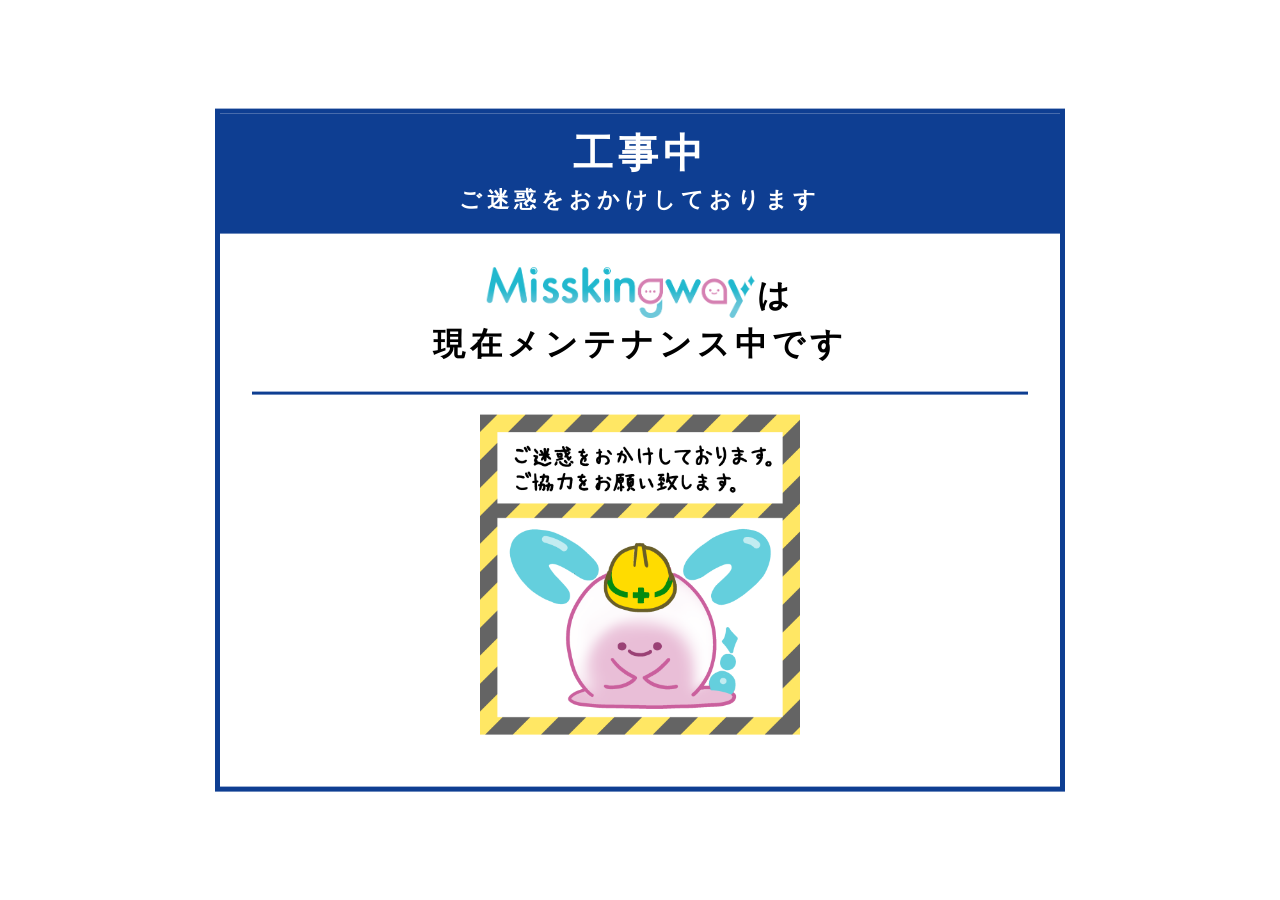
==== maintenance-embedded/index.html @ 889b87a6 "Rename embedded.html to maintenance-embedded/index.html" ====
<!DOCTYPE html>
<html lang="ja">

<head>
	<meta charset="UTF-8">
	<title>Misskingwayはメンテナンス中です</title>
	<meta name="viewport" content="width=device-width, initial-scale=1">
    <link rel="icon" href="https://s3.invillage-outvillage.com/misskey/fec65b18-9afc-4171-a611-79234a33d728.png" id="favicon">
	<style>
@charset "utf-8";
/* CSS Document */

html {
    font-family: "Yu Gothic medium", "Hiragino Sans", "Hiragino Kaku Gothic ProN", "sans-serif", Meiryo;
    color: #000000;
    scroll-behavior: smooth;
    box-sizing: border-box !important;
}

*,
*:before,
*:after {
    box-sizing: inherit;
}

body {
	width: 100%;
    height: auto;
    overflow: auto;
    font-size: 17px;
    position: relative;
    box-sizing: border-box;
		margin: 0 0;
		padding: 0 0;
}

article,
aside,
details,
figcaption,
figure,
footer,
header,
hgroup,
menu,
nav,
section {
    display: block;
    margin: 0 0;
    padding: 0 0;
}

header {
    padding: 0 0;
    margin: 0 0;
    font-weight: 600;
    width: 100%;
}

h1 {
    font-size: 1.5rem;
    font-weight: 600;
    margin: 1rem 0;
}

a,
a:hover {
    text-decoration: none;
}

p {
    margin-bottom: 0;
    font-size: 15px;
    line-height: 1.5rem;
}

ul {
    list-style: none;
    padding: 0 0;
    margin: 0 0;
}

table {
    width: 100%;
    padding: 0 0;
    margin: 0 0;
}

.wrap {
	width: 100vw;
	height: 100vh;
	margin: 0 0;
	position: relative;
}

.mainte {
	width: 90%;
	max-width: 850px;
	border: 5px solid #0e3e92;
	position: absolute;
	top: 50%;
	left: 50%;
	transform: translate(-50%,-50%);
}
.mainte .gomeiwaku {
	text-align: center;
	background: #0e3e92;
	color: #fff;
	letter-spacing: 5px;
	font-size: 2.5rem;
	margin: 0 0;
	padding: 20px 0;
	font-weight: 900;
	line-height: 1;
}
.mainte .gomeiwaku span {
	font-size: 1.4rem;
}
.mainte .mainte_text {
	text-align: center;
	display: table;
	margin: 0 auto;
	letter-spacing: 5px;
	width: 100%;
	padding: 2rem;
}
.mainte .mainte_text p {
	font-size: 2rem;
	line-height: 1.5;
	font-weight: 900;
	margin: 0 auto;
	padding-bottom: 1.5rem;
	border-bottom: 3px solid #0e3e92;
}
.mainte img {
	width: 17rem;
	height: auto;
	display: inline-block;
	vertical-align: bottom;
}

.mainte .mainte_text .error_lepo {
	text-align: center;
}
.mainte .mainte_text .error_lepo img {
	width: 320px;
	margin: 20px auto;
}
.mainte .mainte_text .error_lepo p {
	font-size: 1.2rem;
	border-bottom: 0;
}

@media screen and (max-width: 600px){
	.mainte {
		width: 90%;
		max-width: unset;
	}
	.mainte .gomeiwaku {
		font-size: 1.6rem;
	}
	.mainte .gomeiwaku span {
		font-size: 1.2rem;
	}
	.mainte .mainte_text {
    padding: 2rem 0.8rem;
	}
	.mainte .mainte_text p {
		font-size: 1.5rem;
    letter-spacing: 3px;
	}
	.mainte img {
		width: 13rem;
		height: auto;
		display: inline-block;
		vertical-align: bottom;
	}
	
	.error_lepo {
		text-align: center;
	}
	.error_lepo img {
    	width: 180px;
    	margin: 19px auto;
	}	
	
}
    </style>
</head>

<body>
	<header></header>
	<div class="wrap">
		<div class="mainte">
			<h2 class="gomeiwaku">工事中<br><span>ご迷惑をおかけしております</span></h2>
			<div class="mainte_text">
				<p><a href="https://invillage-outvillage.com/">
					<img
						src="[data-uri]%3D%3D"
						alt="Misskingway"></a>は<br>現在メンテナンス中です</p>
				<div class="error_lepo">
					<img
						src="[data-uri]"
						alt="「ご迷惑をおかけしております。ご協力をお願い致します。」" title="メンテ中だよ">
				</div>				
			</div>
		</div>
	</div>
</body>
</html>
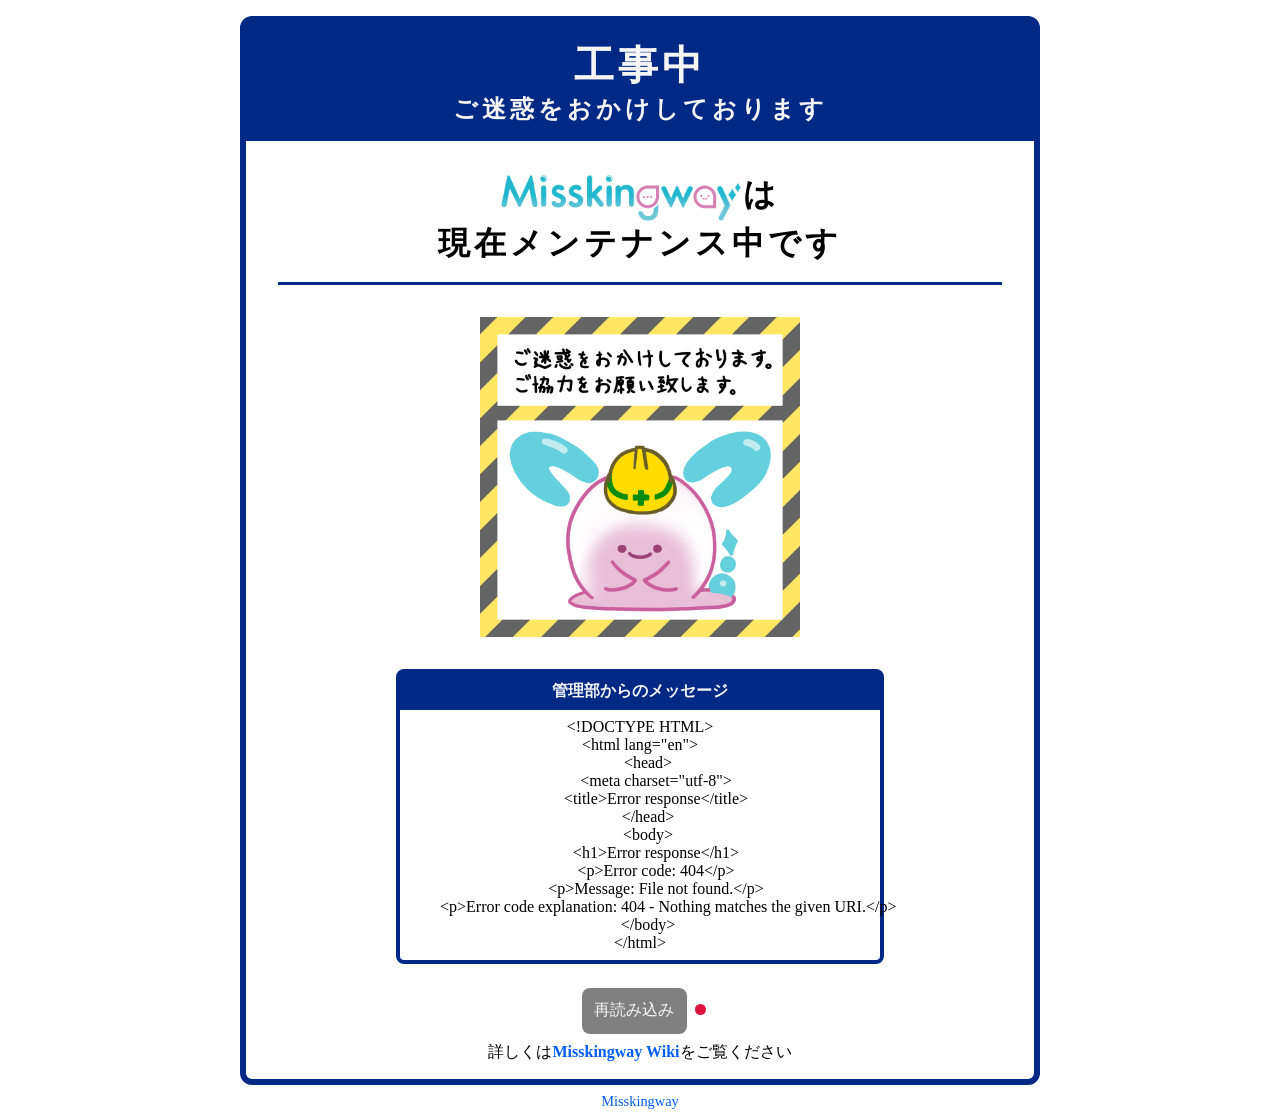
==== commit c445f04c: "デザインを刷新+新機能追加 ステータスチェッカー+メッセージ表示" ====
--- a/maintenance-embedded/index.html
+++ b/maintenance-embedded/index.html
@@ -1,210 +1,225 @@
-<!DOCTYPE html>
-<html lang="ja">
-
-<head>
-	<meta charset="UTF-8">
-	<title>Misskingwayはメンテナンス中です</title>
-	<meta name="viewport" content="width=device-width, initial-scale=1">
-    <link rel="icon" href="https://s3.invillage-outvillage.com/misskey/fec65b18-9afc-4171-a611-79234a33d728.png" id="favicon">
-	<style>
+<!DOCTYPE html><html lang="ja">
+<head><meta charset="UTF-8"><title>メンテナンス中 - Misskingway</title><meta name="description" content="Misskingwayはメンテナンス中です。終了までしばらくお待ち下さい。" /><meta name="viewport" content="width=device-width, initial-scale=1" /><link rel="icon" href="https://s3.invillage-outvillage.com/misskey/fec65b18-9afc-4171-a611-79234a33d728.png" id="favicon" />
+<style>
 @charset "utf-8";
-/* CSS Document */
-
-html {
-    font-family: "Yu Gothic medium", "Hiragino Sans", "Hiragino Kaku Gothic ProN", "sans-serif", Meiryo;
-    color: #000000;
-    scroll-behavior: smooth;
-    box-sizing: border-box !important;
-}
-
-*,
-*:before,
-*:after {
-    box-sizing: inherit;
-}
-
-body {
-	width: 100%;
+
+/* Global tags and classes */
+:root {
+    --mw-dark-blue: oklch(30% 0.20 240deg);
+    --mw-link-blue: oklch(50% 0.3 240deg);
+    --mw-light-blue: oklch(80% 0.3 240deg);
+    --mw-font-family: "Yu Gothic medium", "Hiragino Sans", "Hiragino Kaku Gothic ProN", "sans-serif", Meiryo;
+    font-family: var(--mw-font-family);
+}
+
+* {
+    margin: 0;
+}
+
+html, body {
+    height: 100%;
+}
+
+img {
+    max-width: 100%;
     height: auto;
-    overflow: auto;
-    font-size: 17px;
-    position: relative;
-    box-sizing: border-box;
-		margin: 0 0;
-		padding: 0 0;
-}
-
-article,
-aside,
-details,
-figcaption,
-figure,
-footer,
-header,
-hgroup,
-menu,
-nav,
-section {
+    vertical-align: middle;
+}
+
+a {
+    color: var(--mw-link-blue);
+    text-decoration: none;
+}
+
+a > img:hover {
+    filter: brightness(1.1);
+}
+
+a:hover {
+    color: var(--mw-light-blue)
+}
+
+.block {
     display: block;
-    margin: 0 0;
-    padding: 0 0;
-}
-
-header {
-    padding: 0 0;
-    margin: 0 0;
+}
+
+.inline-block {
+    display: inline-block;
+}
+
+.text-xl {
+    font-size: 2.5rem;
+}
+
+.text-large {
+    font-size: 1.5rem
+}
+
+.text-bold {
     font-weight: 600;
-    width: 100%;
-}
-
-h1 {
-    font-size: 1.5rem;
-    font-weight: 600;
-    margin: 1rem 0;
-}
-
-a,
-a:hover {
-    text-decoration: none;
-}
-
-p {
-    margin-bottom: 0;
-    font-size: 15px;
-    line-height: 1.5rem;
-}
-
-ul {
-    list-style: none;
-    padding: 0 0;
-    margin: 0 0;
-}
-
-table {
-    width: 100%;
-    padding: 0 0;
-    margin: 0 0;
-}
-
-.wrap {
-	width: 100vw;
-	height: 100vh;
-	margin: 0 0;
-	position: relative;
-}
-
-.mainte {
-	width: 90%;
-	max-width: 850px;
-	border: 5px solid #0e3e92;
-	position: absolute;
-	top: 50%;
-	left: 50%;
-	transform: translate(-50%,-50%);
-}
-.mainte .gomeiwaku {
-	text-align: center;
-	background: #0e3e92;
-	color: #fff;
-	letter-spacing: 5px;
-	font-size: 2.5rem;
-	margin: 0 0;
-	padding: 20px 0;
-	font-weight: 900;
-	line-height: 1;
-}
-.mainte .gomeiwaku span {
-	font-size: 1.4rem;
-}
-.mainte .mainte_text {
-	text-align: center;
-	display: table;
-	margin: 0 auto;
-	letter-spacing: 5px;
-	width: 100%;
-	padding: 2rem;
-}
-.mainte .mainte_text p {
-	font-size: 2rem;
-	line-height: 1.5;
-	font-weight: 900;
-	margin: 0 auto;
-	padding-bottom: 1.5rem;
-	border-bottom: 3px solid #0e3e92;
-}
-.mainte img {
-	width: 17rem;
-	height: auto;
-	display: inline-block;
-	vertical-align: bottom;
-}
-
-.mainte .mainte_text .error_lepo {
-	text-align: center;
-}
-.mainte .mainte_text .error_lepo img {
-	width: 320px;
-	margin: 20px auto;
-}
-.mainte .mainte_text .error_lepo p {
-	font-size: 1.2rem;
-	border-bottom: 0;
-}
-
-@media screen and (max-width: 600px){
-	.mainte {
-		width: 90%;
-		max-width: unset;
-	}
-	.mainte .gomeiwaku {
-		font-size: 1.6rem;
-	}
-	.mainte .gomeiwaku span {
-		font-size: 1.2rem;
-	}
-	.mainte .mainte_text {
-    padding: 2rem 0.8rem;
-	}
-	.mainte .mainte_text p {
-		font-size: 1.5rem;
-    letter-spacing: 3px;
-	}
-	.mainte img {
-		width: 13rem;
-		height: auto;
-		display: inline-block;
-		vertical-align: bottom;
-	}
-	
-	.error_lepo {
-		text-align: center;
-	}
-	.error_lepo img {
-    	width: 180px;
-    	margin: 19px auto;
-	}	
-	
-}
-    </style>
+}
+
+.text-spacing {
+    letter-spacing: 0.25rem;
+}
+
+.text-center {
+    text-align: center;
+}
+
+/* Project specific */
+.maintenance.container {
+    max-width: 50rem;
+    margin-inline: auto;
+    padding: 1rem;
+    align-content: center;
+    height: calc(100svh - 2rem);
+}
+
+.banner {
+    border: 6px solid var(--mw-dark-blue);
+    border-radius: 12px;
+}
+
+.banner > header, .admin-message-box > header {
+    background-color: var(--mw-dark-blue);
+    color: whitesmoke;
+    padding-block: 1rem;
+}
+
+.banner main {
+    padding: 1rem;
+}
+
+.main-message {
+    font-size: 2rem;
+    border-bottom: 3px solid var(--mw-dark-blue);
+    margin-inline: 1rem;
+    padding-block: 1rem;
+}
+
+.messaging-image {
+    margin-block: 2rem;
+}
+
+.maintenance.container button {
+    border: 0 solid;
+    background-color: var(--mw-link-blue);
+    color: whitesmoke;
+    padding: 0.8rem;
+    margin: 0.5rem;
+    border-radius: 0.5rem/0.5rem;
+    cursor: pointer;
+    font-size: 1rem;
+}
+
+.maintenance.container button:disabled {
+    background-color: gray;
+    cursor: not-allowed;
+}
+
+.maintenance.container button:enabled:hover {
+    background-color: var(--mw-light-blue);
+}
+
+.maintenance.container .status {
+    display: inline-block;
+    background-color: gray;
+    width: 0.7rem;
+    height: 0.7rem;
+    border-radius: 50%;
+}
+
+.maintenance.container .status.green {
+    background-color: limegreen;
+}
+
+.maintenance.container .status.red {
+    background-color: crimson;
+}
+
+.admin-message-box {
+    border: 4px solid var(--mw-dark-blue);
+    border-radius: 8px;
+    max-width: 30rem;
+    margin: 0 auto 1rem;
+}
+
+.admin-message-box > header, .admin-message-box > .message {
+    font-family: var(--mw-font-family);
+    padding: 0.5rem;
+}
+
+.maintenance.container footer {
+    font-size: 0.9rem;
+    padding-block: 0.5rem;
+}</style>
 </head>
-
 <body>
-	<header></header>
-	<div class="wrap">
-		<div class="mainte">
-			<h2 class="gomeiwaku">工事中<br><span>ご迷惑をおかけしております</span></h2>
-			<div class="mainte_text">
-				<p><a href="https://invillage-outvillage.com/">
-					<img
-						src="[data-uri]%3D%3D"
-						alt="Misskingway"></a>は<br>現在メンテナンス中です</p>
-				<div class="error_lepo">
-					<img
-						src="[data-uri]"
-						alt="「ご迷惑をおかけしております。ご協力をお願い致します。」" title="メンテ中だよ">
-				</div>				
-			</div>
-		</div>
-	</div>
+  <div class="maintenance container text-center">
+    <div class="banner">
+      <header><h1 class="text-spacing"><span class="block text-xl">工事中</span><span class="block text-large">ご迷惑をおかけしております</span></h1></header>
+      <main class="main">
+        <p class="main-message text-spacing text-bold">
+          <span class="block">
+            <a href="https://invillage-outvillage.com/">
+              <img
+              src="[data-uri]"
+              alt="Misskingway" width="242.625" height="48" class="inline-block"></a>は
+          </span>
+          <span class="block">現在メンテナンス中です</span>
+        </p>
+        <div>
+          <img
+src="[data-uri]"
+alt="「ご迷惑をおかけしております。ご協力をお願い致します。」" title="ぺこり" width="320" height="320" class="messaging-image" />
+        </div>
+        <div id="admin-message-box" class="admin-message-box" hidden><header class="text-bold">管理部からのメッセージ</header><pre id="admin-message-body" class="message"></pre></div>
+        <div><button id="misskingway-reload-button" onclick="reloadMisskingway();" disabled>再読み込み</button><div id="misskingway-status" class="status"></div></div>
+        <p>詳しくは<a href="https://wiki.invillage-outvillage.com/" class="text-bold">Misskingway Wiki</a>をご覧ください</p>
+      </main>
+    </div>
+    <footer><a href="https://invillage-outvillage.com/">Misskingway</a></footer>
+  </div>
+  <script>
+    function reloadMisskingway() {
+      if (window.location.host == "invillage-outvillage.com") {
+        window.location.reload(true);
+      } else {
+        window.location.href = "https://invillage-outvillage.com/";
+      }
+    }
+    async function isMisskingwayOnline() {
+      const apiStatus = await fetch("https://invillage-outvillage.com/api/get-online-users-count")
+        .then(r => r.json())
+        .catch(e => false);
+      return !!apiStatus;
+    }
+    async function updateStatus() {
+      const isOnline = await isMisskingwayOnline();
+      const button = document.getElementById("misskingway-reload-button");
+      const status = document.getElementById("misskingway-status");
+      button.disabled = !isOnline;
+      status.className = `status ${isOnline ? "green" : "red"}`;
+      status.title = isOnline ? "オンライン" : "オフライン";
+      return isOnline
+    }
+    async function updateAdminMessage() {
+      const message = await fetch("/data/message.txt")
+        .then(r => r.text())
+        .catch(e => "[エラーが発生しました]");
+      const box = document.getElementById("admin-message-box");
+      const messageTag = document.getElementById("admin-message-body");
+      const isEmpty = message.length === 0;
+      box.hidden = isEmpty;
+      messageTag.innerText = message;
+    }
+    async function update() {
+      const [o, m] = await Promise.all([updateStatus(), updateAdminMessage()]);
+      setTimeout(update, o ? 60000 : 15000);
+    }
+    update();
+  </script>
 </body>
-</html>
+
+</html>
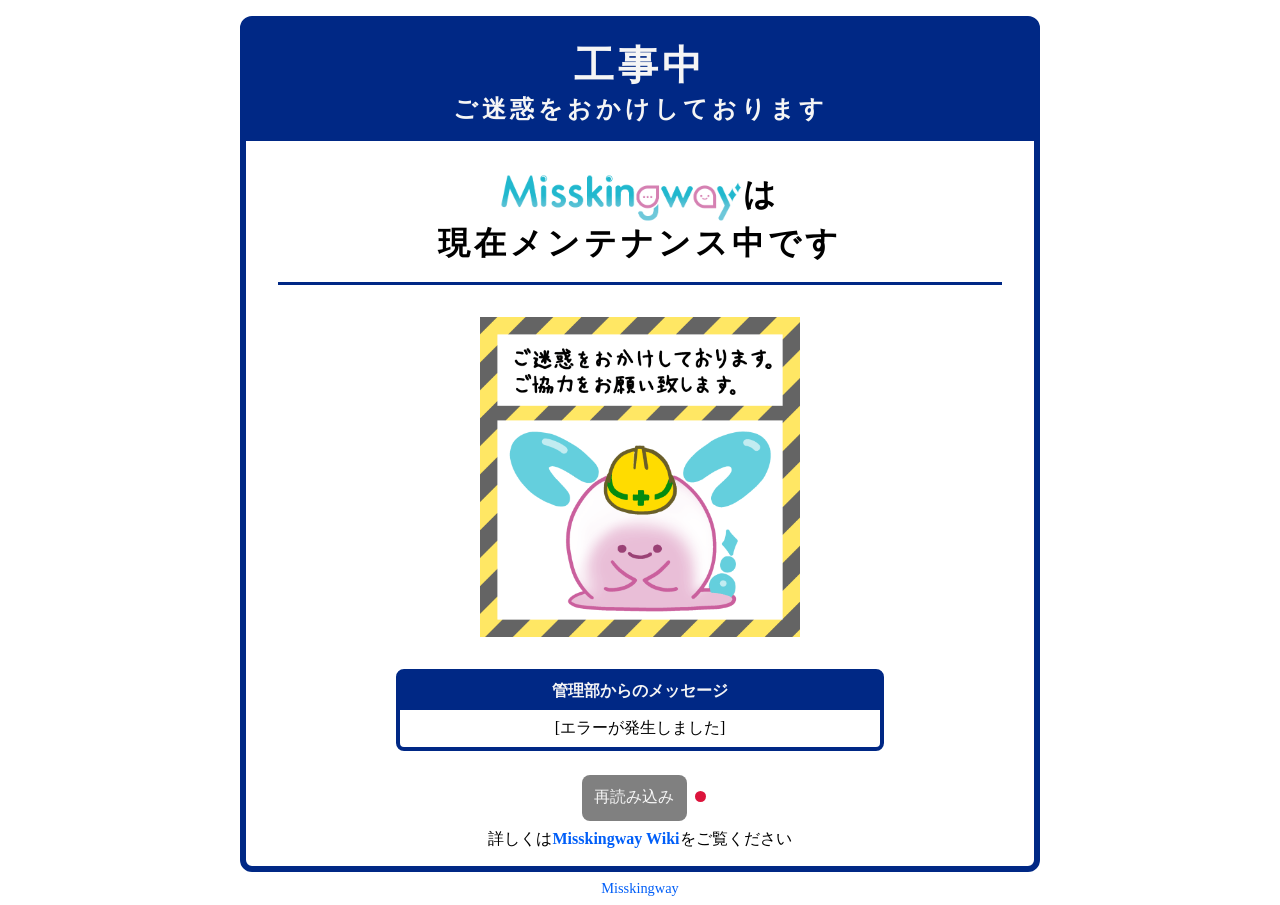
==== commit 9ffab369: "Misskingwayブランチのファイルを直接参照するように変更" ====
--- a/maintenance-embedded/index.html
+++ b/maintenance-embedded/index.html
@@ -205,7 +205,7 @@
       return isOnline
     }
     async function updateAdminMessage() {
-      const message = await fetch("/data/message.txt")
+      const message = await fetch("https://raw.githubusercontent.com/nakajima0528/Misskingway/refs/heads/Misskingway/data/message.txt")
         .then(r => r.text())
         .catch(e => "[エラーが発生しました]");
       const box = document.getElementById("admin-message-box");
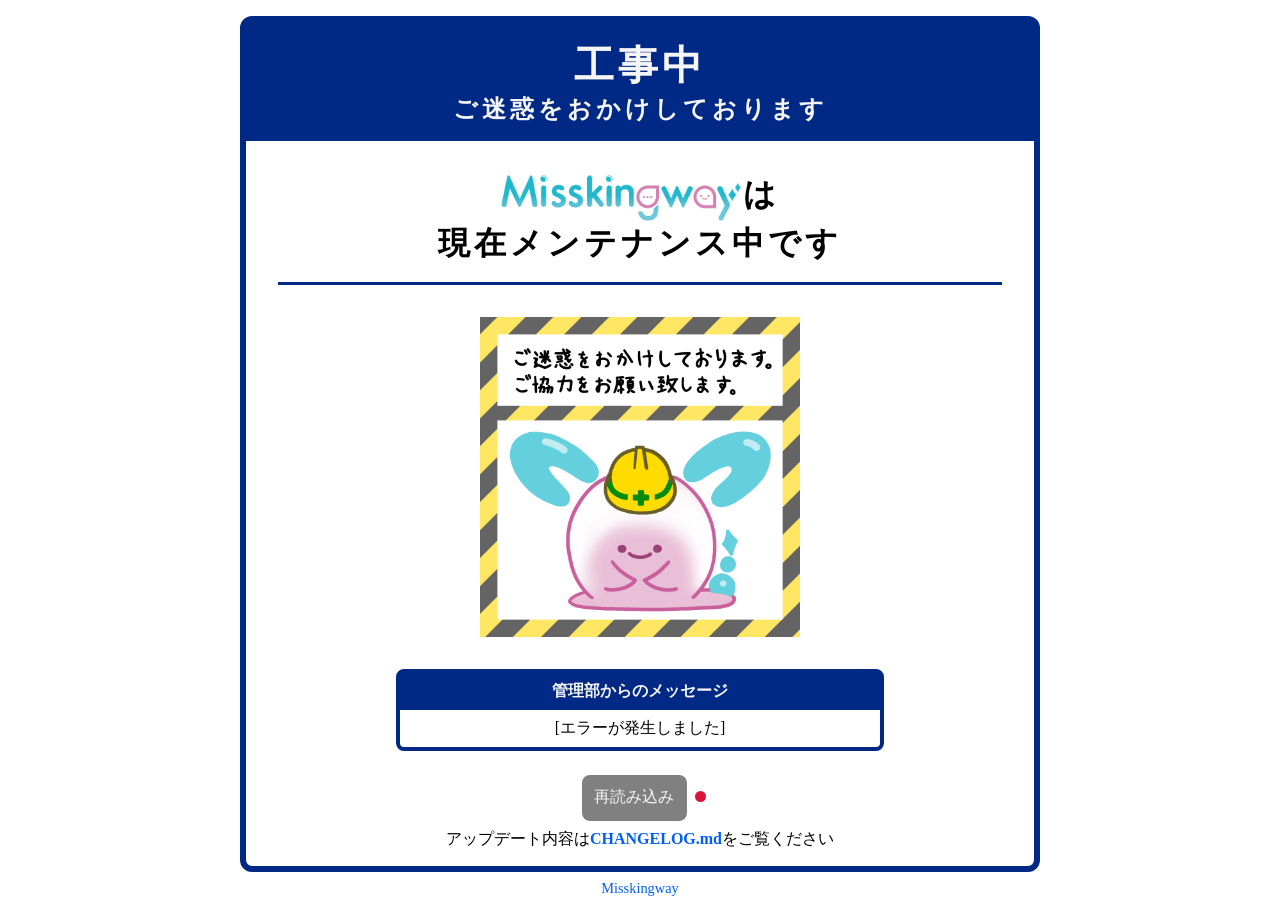
==== commit b154f668: "WikiへのリンクをCHANGELOG.mdへのリンクに置き換え" ====
--- a/maintenance-embedded/index.html
+++ b/maintenance-embedded/index.html
@@ -148,6 +148,7 @@
 .admin-message-box > header, .admin-message-box > .message {
     font-family: var(--mw-font-family);
     padding: 0.5rem;
+    text-wrap-mode: wrap;
 }
 
 .maintenance.container footer {
@@ -176,7 +177,9 @@
         </div>
         <div id="admin-message-box" class="admin-message-box" hidden><header class="text-bold">管理部からのメッセージ</header><pre id="admin-message-body" class="message"></pre></div>
         <div><button id="misskingway-reload-button" onclick="reloadMisskingway();" disabled>再読み込み</button><div id="misskingway-status" class="status"></div></div>
-        <p>詳しくは<a href="https://wiki.invillage-outvillage.com/" class="text-bold">Misskingway Wiki</a>をご覧ください</p>
+        <p>
+          アップデート内容は<a href="https://github.com/takaion/misskingway/blob/misskingway-main/CHANGELOG.md" class="text-bold">CHANGELOG.md</a>をご覧ください
+        </p>
       </main>
     </div>
     <footer><a href="https://invillage-outvillage.com/">Misskingway</a></footer>
@@ -205,7 +208,7 @@
       return isOnline
     }
     async function updateAdminMessage() {
-      const message = await fetch("https://raw.githubusercontent.com/nakajima0528/Misskingway/refs/heads/Misskingway/data/message.txt")
+      const message = await fetch("https://raw.githubusercontent.com/nakajima0528/Misskingway/refs/heads/admin-message/data/message.txt")
         .then(r => r.text())
         .catch(e => "[エラーが発生しました]");
       const box = document.getElementById("admin-message-box");
